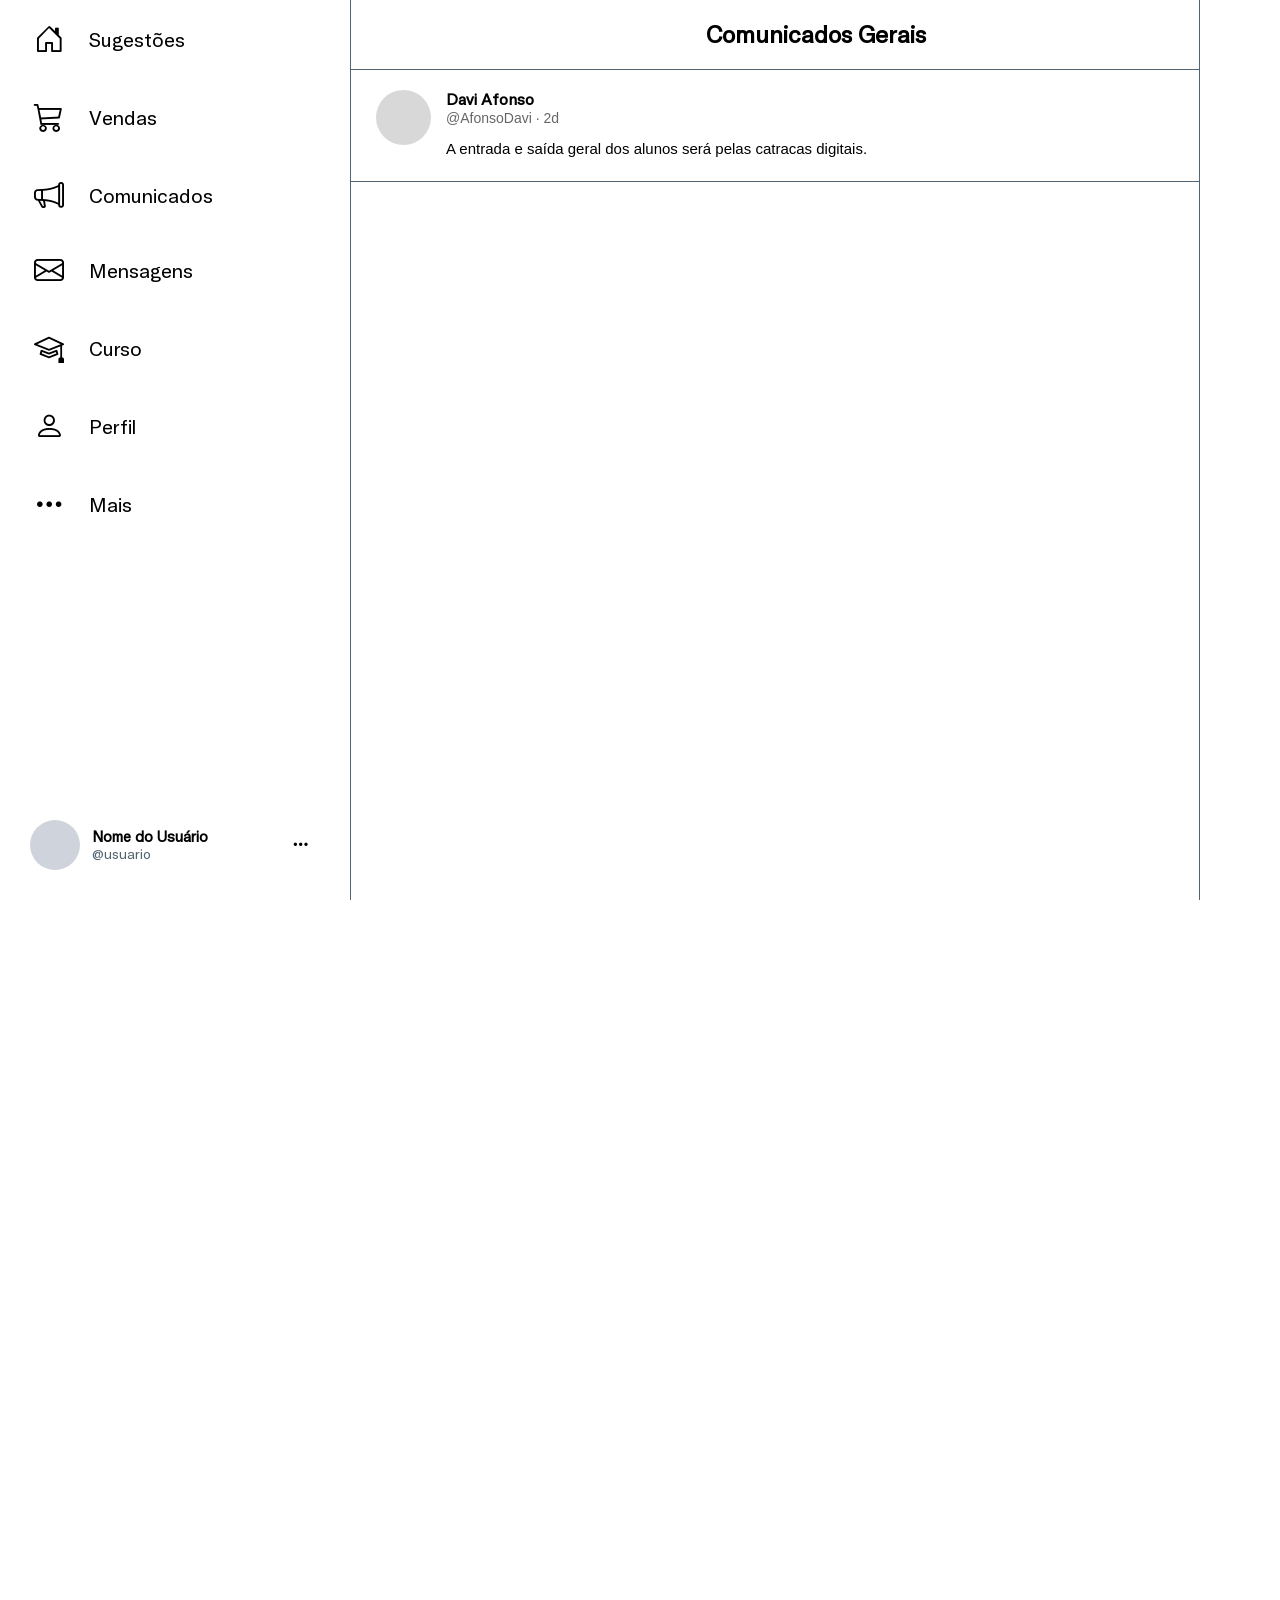
==== eicamargo/pags/comunicados.html @ 21434768 "Adcionar mais outras duas páginas no projeto" ====
<!DOCTYPE html>
<html lang="en">

<head>
    <meta charset="UTF-8">
    <meta http-equiv="X-UA-Compatible" content="IE=edge">
    <meta name="viewport" content="width=device-width, initial-scale=1.0">
    <title>Eicamargo</title>
    <link rel="stylesheet" type="text/css" href="../css/mensagens.css">
    <link rel="stylesheet" href="https://cdn.jsdelivr.net/npm/bootstrap-icons@1.11.3/font/bootstrap-icons.min.css">
    <link rel="icon" type="image/icon" href="../css/img/logoeicamargo.png">
    <meta name="author" content="Alexandre Castello, David Melquiades, Bruna de Mello e Julia Akemi">
</head>

<body>
    <nav class="menu1">
        <ul>
            <li class="pag ativo">
                <a href="sugestoes.html" id="link">
                    <span class="icon"><i class="bi bi-house-door"></i></span>
                    <span class="linktexto">Sugestões</span>
                </a>
            </li>

            <li class="pag">
                <a href="../pags/vendas.html" id="link">
                    <span class="icon"><i class="bi bi-cart3"></i></span>
                    <span class="linktexto">Vendas</span>
                </a>
            </li>

            <li class="pag">
                <a href="../pags/comunicados.html" id="link>
                    <span class=" icon"><i class="bi bi-megaphone"></i></span>
                    <span class="linktexto">Comunicados</span>
                </a>
            </li>
            <li class="pag">
                <a href="../pags/mensagens.html" id="link">
                    <span class="icon"><i class="bi bi-envelope"></i></span>
                    <span class="linktexto">Mensagens</span>
                </a>
            </li>
            <li class="pag">
                <a href="../pags/curso.html" id="link">
                    <span class="icon"><i class="bi bi-mortarboard"></i></span>
                    <span class="linktexto">Curso</span>
                </a>

            </li>
            <li class="pag">
                <a href="../pags/curso.html" id="link">
                    <span class="icon"><i class="bi bi-person"></i></span>
                    <span class="linktexto">Perfil</span>
                </a>

            </li>
            <li class="pag">
                <a href="../pags/mais.html" id="link">
                    <span class="icon"><i class="bi bi-three-dots"></i></span>
                    <span class="linktexto">Mais</span>
                </a>
                 <div class="perfil">

            <div class="avatar"></div>

            <div class="dados">
                <span class="nome">
                     Nome do Usuário
                </span>

                <span class="usuario">
                    @usuario
                </span>
            </div>

                <i class="bi bi-three-dots" id="icone-menu">
                  
                </i>
              
        </ul>
            </li>
    </nav>
     
    <main class="feed">

    <div class="top-feed">
        <h2>Comunicados Gerais</h2>
    </div>

      </div>
        <div class="post">                          <!--Classe do post dos comunicados-->
            <div class="avatar-post"></div>

            <div class="conteudo-post">
                <h4>Davi Afonso</h4>
                <span>@AfonsoDavi · 2d</span>                       

                <p>
                    A entrada e saída geral dos alunos será pelas catracas digitais.
                </p>
            </div>
        </div>
---- eicamargo/css/mensagens.css ----
@font-face {
    font-family: font1;
    src: url(fonts/Chirp-Regular.ttf);
}

* {
    margin: 0;
    padding: 0;
    box-sizing: border-box;
    font-family: 'Outfit', sans-serif;
}

body {
    height: 180vh;
    display:flex;
}

nav.menu1 {
    width: 350px;
    height: 100%;
    background-color: rgb(255, 255, 255);
    padding: 10px 1 10px 1.5%;
    box-shadow: 1px 0 0 #918e8e;
    position: fixed;
    top: 0;
    left: 0;
    overflow: hidden;
    transition: 1s;

}


ul {
    height: 100%;

}

a {
    color: rgb(0, 0, 0);
    font-size: 20px;
    padding: 20px 4%;
    display: flex;
    margin-bottom: -5px;
    line-height: 40px;
    font-family: 'font1';
    text-decoration: none;
    margin-left: 20px;
}


i {
    color: rgb(0, 0, 0);
    font-size: 30px;
}

li a:hover{
    color: red;
    transition: 0.5;
}
.linktexto {
    margin-right: -50px;
    font-family: font1;
    margin-left: 25px;
}


.linkbutao {
    color: white;
    margin-left: 10px;
    display: flex;
    justify-content: center;
    margin-top: -9px;
}


.perfil{
    position: absolute;
    bottom: 20px;
    left: 20px;

    width: 300px;
    height: 70px;

    display: flex;
    align-items: center;
    justify-content: space-between;

    padding: 10px;
    border-radius: 40px;

    cursor: pointer;
}

.perfil:hover{
    background-color: #f2f2f2;
}

.avatar{
    width: 50px;
    height: 50px;
    border-radius: 50%;
    background-color: #cfd4dc;
}

.dados{
    display: flex;
    flex-direction: column;
    flex: 1;
    margin-left: 12px;
}

.nome{
    font-family: font1;
    font-size: 15px;
    font-weight: bold;
    color: #000;
}

.usuario{
    font-family: font1;
    font-size: 14px;
    color: #536471;
}

.perfil i{
    font-size: 18px;
    color: #000;
}
.perfil i:hover{
    color: red;
    transition: 0.5;
}
nav.menu1{
    position: fixed;
}

.menu1{
    width:280px;
}

.feed{
    position: absolute;
    left: 350px; /*largura da barra fudida da esquerda*/

    width: 850px;
    min-height: 100vh;

    border-left: 1px solid #536471;
    border-right: 1px solid #536471;

    background: #fff;
}



.top-feed{
    height: 70px;

    display: flex;
    align-items: center;
    

    padding-left: 25px;

    border-bottom: 1px solid #536471;
}

.top-feed h2{
    font-family: font1;
    font-size: 24px;
    font-weight: 700;
    margin-left: 330px;
    
}





.avatar-post{
    width: 55px;
    height: 55px;

    border-radius: 50%;

    background: #d8d8d8;

    flex-shrink: 0;
}

.area-post{
    flex: 1;
    margin-left: 15px;
}




.footer-post{
    display: flex;
    justify-content: flex-end;

    margin-top: 20px;
}

.footer-post button{
    width: 130px;
    height: 42px;

    border: none;
    border-radius: 30px;

    background: #DC2626;
    color: white;

    font-family: font1;
    font-size: 15px;

    cursor: pointer;
}

.footer-post button:hover{
    background: #c91f1f;
}



.post{
    display: flex;

    padding: 20px 25px;

    border-bottom: 1px solid #536471;
}

.conteudo-post{
    margin-left: 15px;
}

.conteudo-post h4{
    font-family: font1;
    font-size: 16px;
}

.conteudo-post span{
    color: #666;
    font-size: 14px;
}

.conteudo-post p{
    margin-top: 10px;

    font-size: 15px;
    line-height: 1.6;
}

.right-bar{
    position: absolute;

    left: 1200px;
    top: 0;

    width: 650px;
    min-height: 100vh;

    padding: 35px;
}

.links{
    display: flex;
    flex-wrap: wrap;

    gap: 12px;
}

.links a{
    color: #666;

    text-decoration: none;

    font-size: 14px;

    padding: 0;
    margin: 0;

    font-family: font1;
}

.links a:hover{
    text-decoration: underline;
}

.right-bar p{
    margin-top: 20px;

    color: #666;

    font-size: 14px;

    font-family: font1;
}
.circulo-vermelho{
    width: 45px;
    height: 45px;

    border-radius: 50%;

    background: #DC2626;

    display: flex;
    align-items: center;
    justify-content: center;

    flex-shrink: 0;
    margin-right: 12px;

    cursor: pointer;
}

.circulo-vermelho i{
    color: white;
    font-size: 22px;
    font-weight: bold;
}
.eicamargologo
{
    width: 100px;
    position: fixed;
    bottom: 20px;
    right: 20px;
    height: auto;
}
.circulo-vermelho label{
    cursor:pointer;
    color:white;
}

#preview-imagem{
    display:none;
    max-width:300px;
    margin-top:15px;
    border-radius:12px;
}
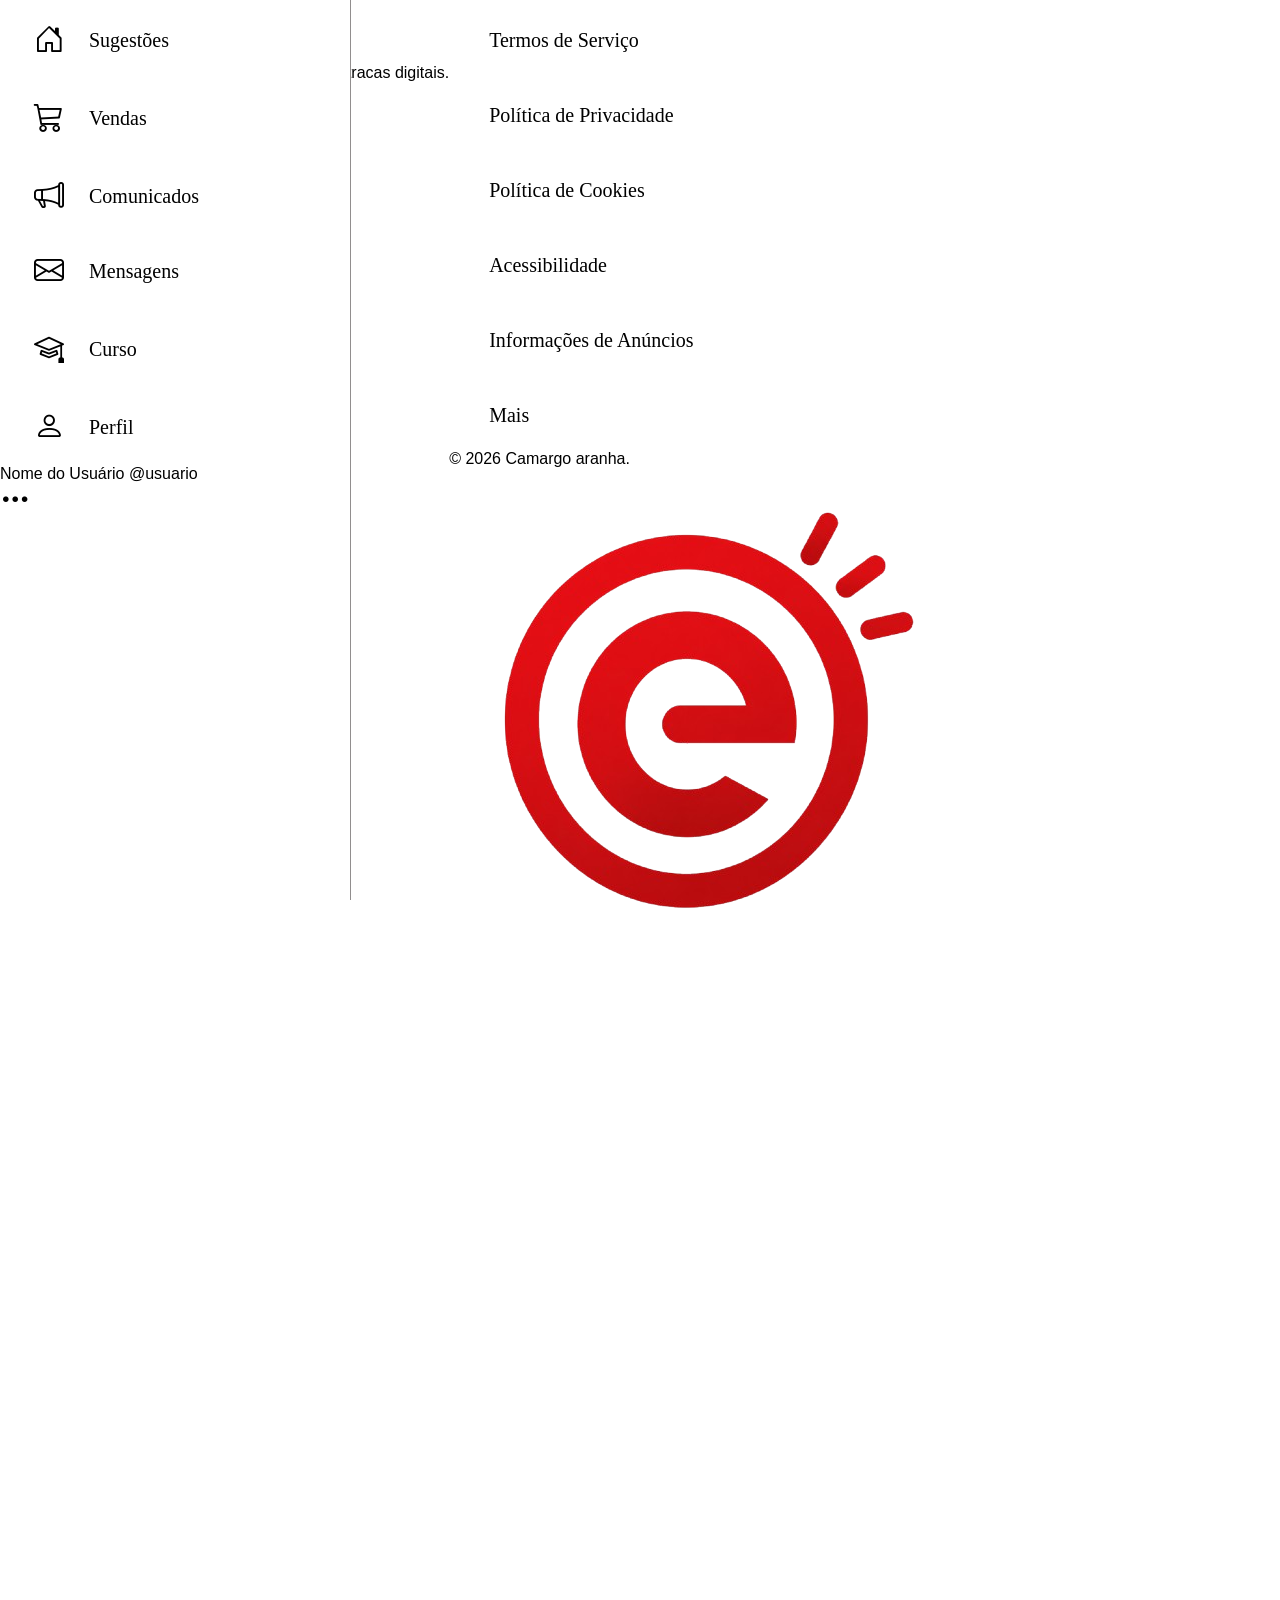
==== commit a8922eec: "Atualizações - Bruna e Melquiades 21h40" ====
--- a/eicamargo/pags/comunicados.html
+++ b/eicamargo/pags/comunicados.html
@@ -6,7 +6,7 @@
     <meta http-equiv="X-UA-Compatible" content="IE=edge">
     <meta name="viewport" content="width=device-width, initial-scale=1.0">
     <title>Eicamargo</title>
-    <link rel="stylesheet" type="text/css" href="../css/mensagens.css">
+    <link rel="stylesheet" type="text/css" href="../css/comunicados.css">
     <link rel="stylesheet" href="https://cdn.jsdelivr.net/npm/bootstrap-icons@1.11.3/font/bootstrap-icons.min.css">
     <link rel="icon" type="image/icon" href="../css/img/logoeicamargo.png">
     <meta name="author" content="Alexandre Castello, David Melquiades, Bruna de Mello e Julia Akemi">
@@ -49,55 +49,67 @@
 
             </li>
             <li class="pag">
-                <a href="../pags/curso.html" id="link">
+                <a href="../pags/perfil.html" id="link">
                     <span class="icon"><i class="bi bi-person"></i></span>
                     <span class="linktexto">Perfil</span>
                 </a>
+            </li>
+            <div class="perfil">
 
-            </li>
-            <li class="pag">
-                <a href="../pags/mais.html" id="link">
-                    <span class="icon"><i class="bi bi-three-dots"></i></span>
-                    <span class="linktexto">Mais</span>
-                </a>
-                 <div class="perfil">
+                <div class="avatar"></div>
 
-            <div class="avatar"></div>
+                <div class="dados">
+                    <span class="nome">
+                        Nome do Usuário
+                    </span>
 
-            <div class="dados">
-                <span class="nome">
-                     Nome do Usuário
-                </span>
-
-                <span class="usuario">
-                    @usuario
-                </span>
-            </div>
+                    <span class="usuario">
+                        @usuario
+                    </span>
+                </div>
 
                 <i class="bi bi-three-dots" id="icone-menu">
-                  
+
                 </i>
-              
+            </div>
         </ul>
-            </li>
     </nav>
-     
+
     <main class="feed">
 
-    <div class="top-feed">
-        <h2>Comunicados Gerais</h2>
-    </div>
+        <div class="top-feed">
+            <h2>Comunicados Gerais</h2>
+        </div>
 
-      </div>
-        <div class="post">                          <!--Classe do post dos comunicados-->
+        </div>
+        <div class="post"> <!--Classe do post dos comunicados-->
             <div class="avatar-post"></div>
 
             <div class="conteudo-post">
                 <h4>Davi Afonso</h4>
-                <span>@AfonsoDavi · 2d</span>                       
+                <span>@AfonsoDavi · 2d</span>
 
                 <p>
                     A entrada e saída geral dos alunos será pelas catracas digitais.
                 </p>
             </div>
         </div>
+    </main>
+
+
+    <div class="right-bar">
+
+        <div class="links">
+            <a href="#">Termos de Serviço</a>
+            <a href="#">Política de Privacidade</a>
+            <a href="#">Política de Cookies</a>
+            <a href="#">Acessibilidade</a>
+            <a href="#">Informações de Anúncios</a>
+            <a href="#">Mais</a>
+        </div>
+
+        <p>© 2026 Camargo aranha.</p>
+        <img class="eicamargologo" src="../css/img/logoeicamargo.png">
+
+    </div>
+</body>
--- a/eicamargo/css/comunicados.css
+++ b/eicamargo/css/comunicados.css
@@ -0,0 +1,65 @@
+font-face {
+    font-family: font1;
+    src: url(fonts/Chirp-Regular.ttf);
+}
+
+* {
+    margin: 0;
+    padding: 0;
+    box-sizing: border-box;
+    font-family: 'Outfit', sans-serif;
+}
+
+body {
+    height: 180vh;
+    display:flex;
+}
+
+nav.menu1 {
+    width: 350px;
+    height: 100%;
+    background-color: rgb(255, 255, 255);
+    padding: 10px 1 10px 1.5%;
+    box-shadow: 1px 0 0 #918e8e;
+    position: fixed;
+    top: 0;
+    left: 0;
+    overflow: hidden;
+    transition: 1s;
+
+}
+
+
+ul {
+    height: 100%;
+
+}
+
+a {
+    color: rgb(0, 0, 0);
+    font-size: 20px;
+    padding: 20px 4%;
+    display: flex;
+    margin-bottom: -5px;
+    line-height: 40px;
+    font-family: 'font1';
+    text-decoration: none;
+    margin-left: 20px;
+}
+
+
+i {
+    color: rgb(0, 0, 0);
+    font-size: 30px;
+}
+
+li a:hover{
+    color: red;
+    transition: 0.5;
+}
+.linktexto {
+    margin-right: -50px;
+    font-family: font1;
+    margin-left: 25px;
+}
+
